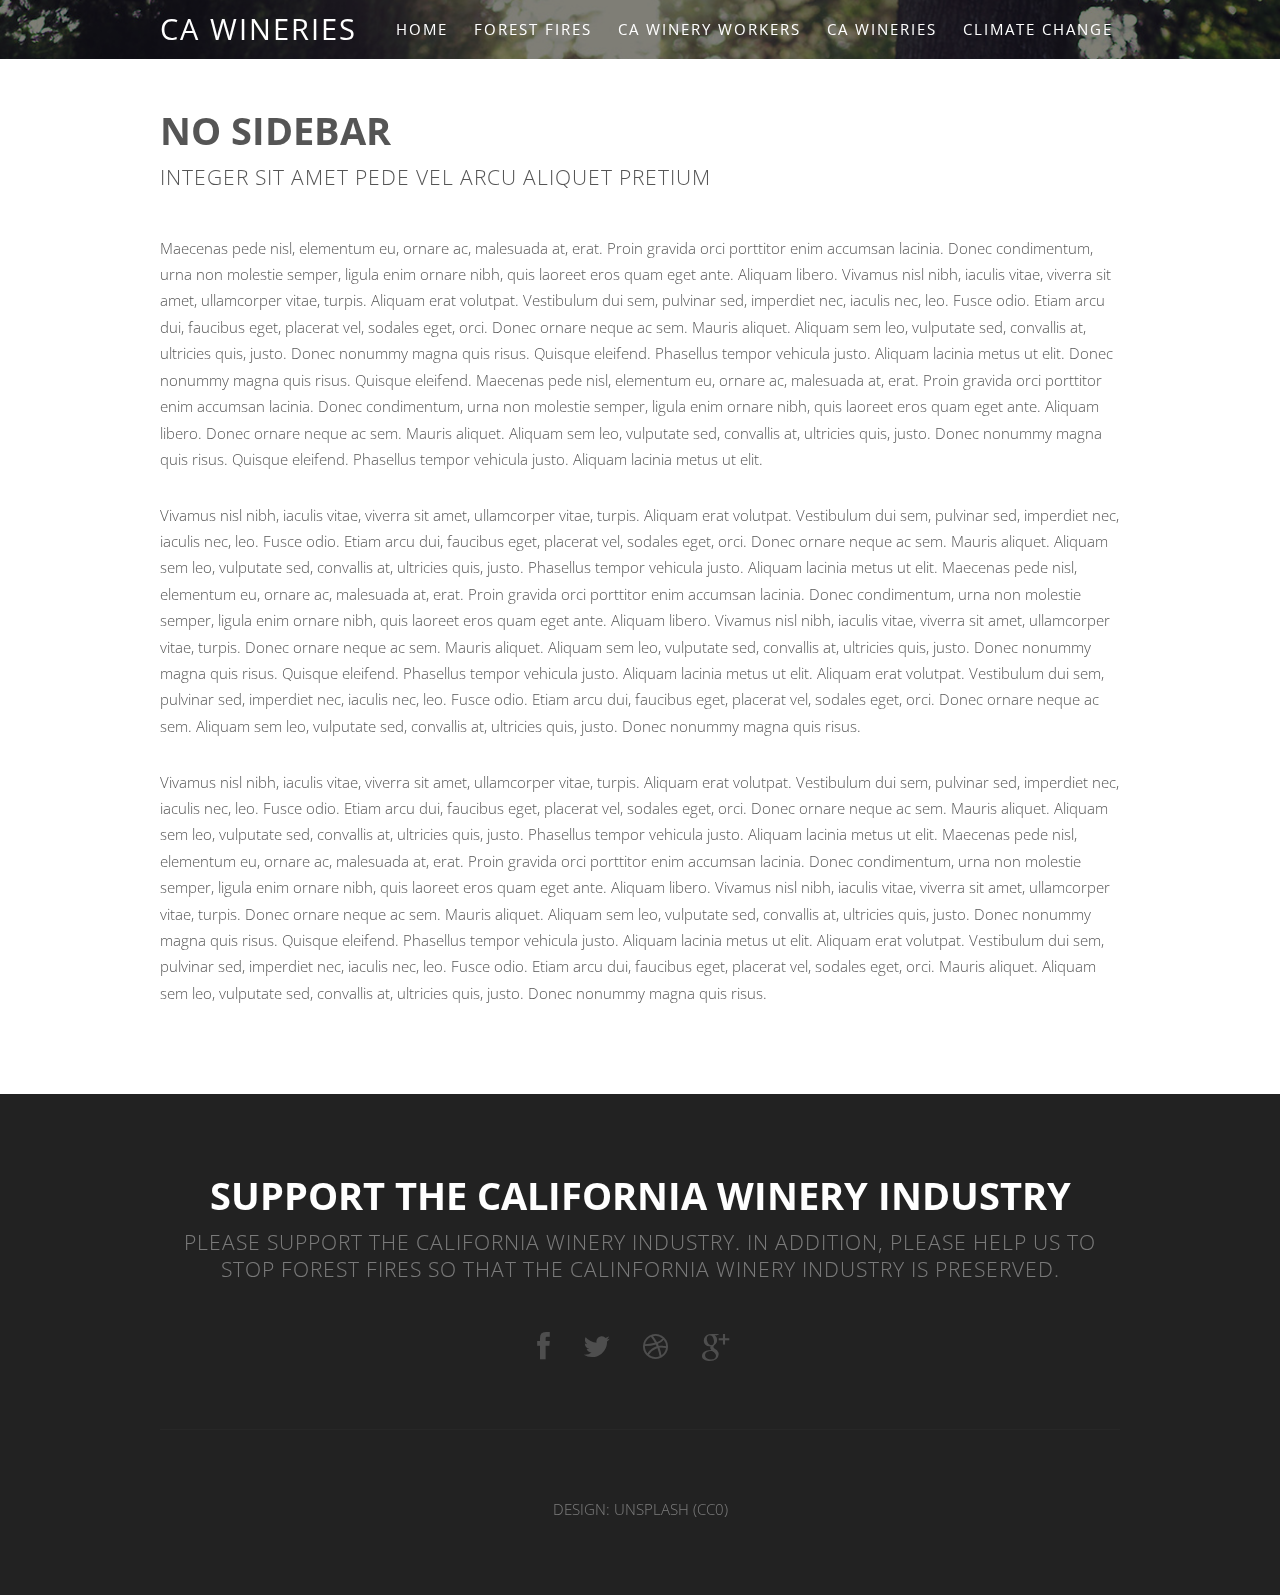
==== cawineries.html @ 9515ff18 "Add files via upload" ====
﻿<!DOCTYPE HTML>
<!--
	Solarize by TEMPLATED
	templated.co @templatedco
	Released for free under the Creative Commons Attribution 3.0 license (templated.co/license)
-->
<html>
	<head>
		<title>CAWineStrong. Wineries of California and the Hazards of Forest Fires</title>
		<meta http-equiv="content-type" content="text/html; charset=utf-8" />
		<meta name="description" content="" />
		<meta name="keywords" content="" />
		<!--[if lte IE 8]><script src="css/ie/html5shiv.js"></script><![endif]-->
		<script src="js/jquery.min.js"></script>
		<script src="js/jquery.dropotron.min.js"></script>
		<script src="js/skel.min.js"></script>
		<script src="js/skel-layers.min.js"></script>
		<script src="js/init.js"></script>
		<noscript>
			<link rel="stylesheet" href="css/skel.css" />
			<link rel="stylesheet" href="css/style.css" />
		</noscript>
		<!--[if lte IE 8]><link rel="stylesheet" href="css/ie/v8.css" /><![endif]-->
	</head>
	<body>

		<!-- Header Wrapper -->
			<div class="wrapper style1">
			
			<!-- Header -->
				<div id="header">
					<div class="container">
							
						<!-- Logo -->
							<h1><a href="#" id="logo">CA Wineries</a></h1>
						
						<!-- Nav -->
							<nav id="nav">
								<ul>
									<li class="active"><a href="index.html">Home</a></li>
									<li><a href="cawineries.html">Forest Fires</a></li>
									<li><a href="cawineries.html">CA Winery Workers</a></li>
									<li><a href="cawineries.html">CA Wineries</a></li>
									<li><a href="cawineries.html">Climate Change</a></li>
								</ul>
							</nav>
	
					</div>
				</div>
			</div>
		
		<!-- Main -->
			<div id="main" class="wrapper style4">

				<!-- Content -->
				<div id="content" class="container">
					<section>
						<header class="major">
							<h2>No Sidebar</h2>
							<span class="byline">Integer sit amet pede vel arcu aliquet pretium</span>
						</header>
						<p>Maecenas pede nisl, elementum eu, ornare ac, malesuada at, erat. Proin gravida orci porttitor enim accumsan lacinia. Donec condimentum, urna non molestie semper, ligula enim ornare nibh, quis laoreet eros quam eget ante. Aliquam libero. Vivamus nisl nibh, iaculis vitae, viverra sit amet, ullamcorper vitae, turpis. Aliquam erat volutpat. Vestibulum dui sem, pulvinar sed, imperdiet nec, iaculis nec, leo. Fusce odio. Etiam arcu dui, faucibus eget, placerat vel, sodales eget, orci. Donec ornare neque ac sem. Mauris aliquet. Aliquam sem leo, vulputate sed, convallis at, ultricies quis, justo. Donec nonummy magna quis risus. Quisque eleifend. Phasellus tempor vehicula justo. Aliquam lacinia metus ut elit. Donec nonummy magna quis risus. Quisque eleifend. Maecenas pede nisl, elementum eu, ornare ac, malesuada at, erat. Proin gravida orci porttitor enim accumsan lacinia. Donec condimentum, urna non molestie semper, ligula enim ornare nibh, quis laoreet eros quam eget ante. Aliquam libero. Donec ornare neque ac sem. Mauris aliquet. Aliquam sem leo, vulputate sed, convallis at, ultricies quis, justo. Donec nonummy magna quis risus. Quisque eleifend. Phasellus tempor vehicula justo. Aliquam lacinia metus ut elit.</p>
						<p>Vivamus nisl nibh, iaculis vitae, viverra sit amet, ullamcorper vitae, turpis. Aliquam erat volutpat. Vestibulum dui sem, pulvinar sed, imperdiet nec, iaculis nec, leo. Fusce odio. Etiam arcu dui, faucibus eget, placerat vel, sodales eget, orci. Donec ornare neque ac sem. Mauris aliquet. Aliquam sem leo, vulputate sed, convallis at, ultricies quis, justo. Phasellus tempor vehicula justo. Aliquam lacinia metus ut elit. Maecenas pede nisl, elementum eu, ornare ac, malesuada at, erat. Proin gravida orci porttitor enim accumsan lacinia. Donec condimentum, urna non molestie semper, ligula enim ornare nibh, quis laoreet eros quam eget ante. Aliquam libero. Vivamus nisl nibh, iaculis vitae, viverra sit amet, ullamcorper vitae, turpis. Donec ornare neque ac sem. Mauris aliquet. Aliquam sem leo, vulputate sed, convallis at, ultricies quis, justo. Donec nonummy magna quis risus. Quisque eleifend. Phasellus tempor vehicula justo. Aliquam lacinia metus ut elit. Aliquam erat volutpat. Vestibulum dui sem, pulvinar sed, imperdiet nec, iaculis nec, leo. Fusce odio. Etiam arcu dui, faucibus eget, placerat vel, sodales eget, orci. Donec ornare neque ac sem. Aliquam sem leo, vulputate sed, convallis at, ultricies quis, justo. Donec nonummy magna quis risus.</p>
						<p>Vivamus nisl nibh, iaculis vitae, viverra sit amet, ullamcorper vitae, turpis. Aliquam erat volutpat. Vestibulum dui sem, pulvinar sed, imperdiet nec, iaculis nec, leo. Fusce odio. Etiam arcu dui, faucibus eget, placerat vel, sodales eget, orci. Donec ornare neque ac sem. Mauris aliquet. Aliquam sem leo, vulputate sed, convallis at, ultricies quis, justo. Phasellus tempor vehicula justo. Aliquam lacinia metus ut elit. Maecenas pede nisl, elementum eu, ornare ac, malesuada at, erat. Proin gravida orci porttitor enim accumsan lacinia. Donec condimentum, urna non molestie semper, ligula enim ornare nibh, quis laoreet eros quam eget ante. Aliquam libero. Vivamus nisl nibh, iaculis vitae, viverra sit amet, ullamcorper vitae, turpis. Donec ornare neque ac sem. Mauris aliquet. Aliquam sem leo, vulputate sed, convallis at, ultricies quis, justo. Donec nonummy magna quis risus. Quisque eleifend. Phasellus tempor vehicula justo. Aliquam lacinia metus ut elit. Aliquam erat volutpat. Vestibulum dui sem, pulvinar sed, imperdiet nec, iaculis nec, leo. Fusce odio. Etiam arcu dui, faucibus eget, placerat vel, sodales eget, orci. Mauris aliquet. Aliquam sem leo, vulputate sed, convallis at, ultricies quis, justo. Donec nonummy magna quis risus.</p>
					</section>
				</div>
			</div>

	<!-- Footer -->
		<div id="footer">
			<section class="container">
				<header class="major">
					<h2>Support the California Winery Industry</h2>
					<span class="byline">Please support the California Winery Industry.  In addition, please help us to stop forest fires so that the Calinfornia winery industry is preserved.</span>
				</header>
				<ul class="icons">
					<li class="active"><a href="#" class="fa fa-facebook"><span>Facebook</span></a></li>
					<li><a href="#" class="fa fa-twitter"><span>Twitter</span></a></li>
					<li><a href="#" class="fa fa-dribbble"><span>Pinterest</span></a></li>
					<li><a href="#" class="fa fa-google-plus"><span>Google+</span></a></li>
				</ul>
				<hr />
			</section>
			
				<div id="copyright">
					Design: Unsplash (CC0)
				</div>			
		</div>

	</body>
</html>
---- css/skel.css ----
/* Resets (http://meyerweb.com/eric/tools/css/reset/ | v2.0 | 20110126 | License: none (public domain)) */

	html,body,div,span,applet,object,iframe,h1,h2,h3,h4,h5,h6,p,blockquote,pre,a,abbr,acronym,address,big,cite,code,del,dfn,em,img,ins,kbd,q,s,samp,small,strike,strong,sub,sup,tt,var,b,u,i,center,dl,dt,dd,ol,ul,li,fieldset,form,label,legend,table,caption,tbody,tfoot,thead,tr,th,td,article,aside,canvas,details,embed,figure,figcaption,footer,header,hgroup,menu,nav,output,ruby,section,summary,time,mark,audio,video{margin:0;padding:0;border:0;font-size:100%;font:inherit;vertical-align:baseline;}article,aside,details,figcaption,figure,footer,header,hgroup,menu,nav,section{display:block;}body{line-height:1;}ol,ul{list-style:none;}blockquote,q{quotes:none;}blockquote:before,blockquote:after,q:before,q:after{content:'';content:none;}table{border-collapse:collapse;border-spacing:0;}body{-webkit-text-size-adjust:none}

/* Box Model */

	*, *:before, *:after {
		-moz-box-sizing: border-box;
		-webkit-box-sizing: border-box;
		box-sizing: border-box;
	}

/* Container */

	body {
		/* min-width: (containers) */
		min-width: 1200px;
	}

	.container {
		margin-left: auto;
		margin-right: auto;
		
		/* width: (containers) */
		width: 1200px;
	}

	/* Modifiers */
	
		.container.small {
			/* width: (containers) * 0.75; */
			width: 900px;
		}

		.container.big {
			width: 100%;

			/* max-width: (containers) * 1.25; */
			max-width: 1500px;

			/* min-width: (containers); */
			min-width: 1200px;
		}

/* Grid */

	.\31 2u { width: 100% }
	.\31 1u { width: 91.6666666667% }
	.\31 0u { width: 83.3333333333% }
	.\39 u { width: 75% }
	.\38 u { width: 66.6666666667% }
	.\37 u { width: 58.3333333333% }
	.\36 u { width: 50% }
	.\35 u { width: 41.6666666667% }
	.\34 u { width: 33.3333333333% }
	.\33 u { width: 25% }
	.\32 u { width: 16.6666666667% }
	.\31 u { width: 8.3333333333% }
	.\-11u { margin-left: 91.6666666667% }
	.\-10u { margin-left: 83.3333333333% }
	.\-9u { margin-left: 75% }
	.\-8u { margin-left: 66.6666666667% }
	.\-7u { margin-left: 58.3333333333% }
	.\-6u { margin-left: 50% }
	.\-5u { margin-left: 41.6666666667% }
	.\-4u { margin-left: 33.3333333333% }
	.\-3u { margin-left: 25% }
	.\-2u { margin-left: 16.6666666667% }
	.\-1u { margin-left: 8.3333333333% }

	/* Rows */

		.row > * {
			float: left;
		}

		.row:after {
			content: '';
			display: block;
			clear: both;
			height: 0;
		}

		.row:first-child > * {
			padding-top: 0 !important;
		}

		/* Normal */

			.row > * {
				/* padding-left: (gutters) */
				padding-left: 40px;
			}

			.row + .row > * {
				/* padding: (gutters) 0 0 (gutters) */
				padding: 40px 0 0 40px;
			}

			.row {
				/* margin-left: -(gutters) */
				margin-left: -40px;
			}

		/* Flush */

			.row.flush > * {
				padding-left: 0;
			}

			.row + .row.flush > * {
				padding: 0;
			}

			.row.flush {
				margin-left: 0;
			}

		/* Quarter */

			.row.quarter > * {
				/* padding-left: (gutters * 0.25) */
				padding-left: 10px;
			}

			.row + .row.quarter > * {
				/* padding: (gutters * 0.25) 0 0 (gutters * 0.25) */
				padding: 10px 0 0 10px;
			}

			.row.quarter {
				/* margin-left: -(gutters * 0.25) */
				margin-left: -10px;
			}

		/* Half */

			.row.half > * {
				/* padding-left: (gutters * 0.5) */
				padding-left: 20px;
			}

			.row + .row.half > * {
				/* padding: (gutters * 0.5) 0 0 (gutters * 0.5) */
				padding: 20px 0 0 20px;
			}

			.row.half {
				/* margin-left: -(gutters * 0.5) */
				margin-left: -20px;
			}

		/* One and (a) Half */

			.row.oneandhalf > * {
				/* padding-left: (gutters * 1.5) */
				padding-left: 60px;
			}

			.row + .row.oneandhalf > * {
				/* padding: (gutters * 1.5) 0 0 (gutters * 1.5) */
				padding: 60px 0 0 60px;
			}

			.row.oneandhalf {
				/* margin-left: -(gutters * 1.5) */
				margin-left: -60px;
			}

		/* Double */

			.row.double > * {
				/* padding-left: (gutters * 2) */
				padding-left: 80px;
			}

			.row + .row.double > * {
				/* padding: (gutters * 2) 0 0 (gutters * 2) */
				padding: 80px 0 0 80px;
			}

			.row.double {
				/* margin-left: -(gutters * 2) */
				margin-left: -80px;
			}
---- css/style.css ----
@import url("font-awesome.min.css");
@import url("http://fonts.googleapis.com/css?family=Open+Sans:300,400,600,700,800");

/*
	Solarize by TEMPLATED
	templated.co @templatedco
	Released for free under the Creative Commons Attribution 3.0 license (templated.co/license)
*/

/* Basic */

	body {
		background: #222222;
	}

		body.loading * {
			-moz-transition: none !important;
			-webkit-transition: none !important;
			-o-transition: none !important;
			-ms-transition: none !important;
			transition: none !important;
			-moz-animation: none !important;
			-webkit-animation: none !important;
			-o-animation: none !important;
			-ms-animation: none !important;
			animation: none !important;
		}

	body, input, select, textarea {
		color: #555555;
		font-family: 'Open Sans', sans-serif;
		font-size: 12pt;
		font-weight: 300;
		line-height: 1.65em;
	}

	a {
		color: #82b440;
		text-decoration: underline;
	}

	strong, b {
		font-weight: 700;
	}

	em, i {
		font-style: italic;
	}

	p, ul, ol, dl, table, blockquote {
		margin: 0 0 2em 0;
	}

	p {
		line-height: 1.8em;
	}

		p.medium {
			font-size: 1.4em;
		}

	h1, h2, h3, h4, h5, h6 {
		color: inherit;
		font-weight: 700;
	}

		h1 a, h2 a, h3 a, h4 a, h5 a, h6 a {
			color: inherit;
			text-decoration: none;
		}

	h2 {
		font-size: 1.5em;
	}

	h3 {
		font-size: 1.25em;
	}

	sub {
		font-size: 0.8em;
		position: relative;
		top: 0.5em;
	}

	sup {
		font-size: 0.8em;
		position: relative;
		top: -0.5em;
	}

	hr {
		border-top: solid 1px #82b440;
		border: 0;
		margin-bottom: 1.5em;
	}

	blockquote {
		border-left: solid 0.5em #82b440;
		font-style: italic;
		padding: 1em 0 1em 2em;
	}

	section.special, article.special {
		text-align: center;
	}

	header.major {
		padding-bottom: 3em;
		text-align: center;
		text-transform: uppercase;
	}

		header.major h2 {
			font-size: 2.6em;
			font-weight: 700;
		}

		header.major .byline {
			display: block;
			padding-top: 1em;
			letter-spacing: 1px;
			font-size: 1.4em;
		}

	footer > :last-child {
		margin-bottom: 0;
	}

	footer.major {
		padding-top: 3em;
	}

/* Form */

	input[type="text"],
	input[type="password"],
	input[type="email"],
	textarea {
		-moz-appearance: none;
		-webkit-appearance: none;
		-o-appearance: none;
		-ms-appearance: none;
		appearance: none;
		background: none;
		border: solid 1px #82b440;
		color: inherit;
		display: block;
		outline: 0;
		padding: 0.75em;
		text-decoration: none;
		width: 100%;
	}

		input[type="text"]:focus,
		input[type="password"]:focus,
		input[type="email"]:focus,
		textarea:focus {
			border-color: #82b440;
		}

	input[type="text"],
	input[type="password"],
	input[type="email"] {
		line-height: 1em;
	}

	::-webkit-input-placeholder {
		color: inherit;
		opacity: 0.5;
		position: relative;
		top: 3px;
	}

	:-moz-placeholder {
		color: inherit;
		opacity: 0.5;
	}

	::-moz-placeholder {
		color: inherit;
		opacity: 0.5;
	}

	:-ms-input-placeholder {
		color: inherit;
		opacity: 0.5;
	}

	.formerize-placeholder {
		color: rgba(85, 85, 85, 0.5) !important;
	}

/* Image */

	.image {
		border: 0;
		position: relative;
	}

		.image.fit {
			display: block;
		}

			.image.fit img {
				display: block;
				width: 100%;
			}

		.image.feature {
			display: block;
			margin: 0 0 2em 0;
		}

			.image.feature img {
				display: block;
				width: 100%;
			}

/* Icon */

	.icon {
		position: relative;
	}

		.icon:before {
			content: "";
			-moz-osx-font-smoothing: grayscale;
			-webkit-font-smoothing: antialiased;
			font-family: FontAwesome;
			font-style: normal;
			font-weight: normal;
			text-transform: none !important;
		}

		.icon > .label {
			display: none;
		}

/* Lists */

	ol.default {
		list-style: decimal;
		padding-left: 1.25em;
	}

		ol.default li {
			padding-left: 0.25em;
		}

	ul.default {
		margin: 0;
		padding: 0;
		list-style: none;
	}

		ul.default li {
			padding: 0.40em 0em;
		}

	ul.icons {
		cursor: default;
		padding-bottom: 2em;
	}

		ul.icons li {
			display: inline-block;
			line-height: 1em;
			padding: 0.5em 1em;
		}

			ul.icons li:first-child {
				padding-left: 0;
			}

			ul.icons li span {
				display: none;
			}

			ul.icons li a {
				text-decoration: none;
				font-size: 2em;
				color: inherit;
				opacity: 0.2;
				-moz-transition: all 0.35s ease-in-out;
				-webkit-transition: all 0.35s ease-in-out;
				-o-transition: all 0.35s ease-in-out;
				-ms-transition: all 0.35s ease-in-out;
				transition: all 0.35s ease-in-out;
			}

			ul.icons li a:hover {
				color: inherit;
				opacity: 1;
			}

	ul.actions {
		cursor: default;
	}

		ul.actions:last-child {
			margin-bottom: 0;
		}

		ul.actions li {
			display: inline-block;
			padding: 0 0 0 1.5em;
		}

			ul.actions li:first-child {
				padding: 0;
			}

		ul.actions.vertical li {
			display: block;
			padding: 1.5em 0 0 0;
		}

			ul.actions.vertical li:first-child {
				padding: 0;
			}

	ul.special-icons {
		margin: 0em;
		padding: 0em;
	}

		ul.special-icons > li {
			position: relative;
			padding: 0.50em 0em 0.50em 0em;
		}

		ul.special-icons > li:before {
			position: absolute;
			left: 0;
			top: 2em;
			display: block;
			background: none;
			font-size: 2em;
			border-radius: 5px;
		}

		ul.special-icons > li:first-child {
			border-top: none;
		}

		ul.special-icons h3 {
			margin-bottom: 0.80em;
			line-height: 2em;
			text-transform: uppercase;
			font-weight: 700;
			font-size: 1.2em;
		}

		ul.special-icons span {
			line-height: 190%;
		}

		ul.special-icons .fa {
			float: left;
			display: inline-block;
			padding-right: 1em;
			font-size: 1.4em;
			color: #82b440;
		}

		ul.special-icons p {
			padding-left: 2.7em;
		}

/* Tables */

	table {
		width: 100%;
	}

		table.default {
			width: 100%;
		}

			table.default tbody tr {
				border-bottom: solid 1px #82b440;
			}

			table.default td {
				padding: 0.5em 1em 0.5em 1em;
			}

			table.default th {
				font-weight: 700;
				padding: 0.5em 1em 0.5em 1em;
				text-align: left;
			}

			table.default thead {
				background: #555555;
				color: #fff;
			}

/* Button */

	input[type="submit"],
	input[type="reset"],
	input[type="button"],
	.button {
		-moz-appearance: none;
		-webkit-appearance: none;
		-o-appearance: none;
		-ms-appearance: none;
		appearance: none;
		background: none;
		border-radius: none;
		border: 2px solid;
		border-color: #82b440;
		color: #82b440;
		cursor: pointer;
		display: inline-block;
		padding: 0.90em 1.2em;
		letter-spacing: 1px;
		text-align: center;
		text-decoration: none;
		text-transform: uppercase;
		font-size: 1.4em;
		-moz-transition: all 0.35s ease-in-out;
		-webkit-transition: all 0.35s ease-in-out;
		-o-transition: all 0.35s ease-in-out;
		-ms-transition: all 0.35s ease-in-out;
		transition: all 0.35s ease-in-out;
	}

		input[type="submit"]:hover,
		input[type="reset"]:hover,
		input[type="button"]:hover,
		.button:hover {
			background: #82b440;
			color: white;
		}

		input[type="submit"].alt,
		input[type="reset"].alt,
		input[type="button"].alt,
		.button.alt {
			border-color: inherit;
			color: inherit;
		}

			input[type="submit"].alt:hover,
			input[type="reset"].alt:hover,
			input[type="button"].alt:hover,
			.button.alt:hover {
				background: white;
				color: #82b440;
			}

		input[type="submit"].fit,
		input[type="reset"].fit,
		input[type="button"].fit,
		.button.fit {
			width: 100%;
		}

		input[type="submit"].small,
		input[type="reset"].small,
		input[type="button"].small,
		.button.small {
			font-size: 0.8em;
		}

/* Wrapper */

	.wrapper {
		padding: 6em 0em 4em 0em;
	}

		.wrapper.style1 {
			padding: 0em;
			background: #222222 url(../images/banner.jpg) no-repeat;
			background-size: cover;
		}

		.wrapper.style2 {
			background: #f2f2f2;
		}

			.wrapper.style2 .major {
				text-align: left !important;
			}

				.wrapper.style2 .major h2 {
					display: block;
					margin-bottom: 0.70em;
					letter-spacing: 1px;
					line-height: 1.4em;
					text-transform: uppercase;
					font-size: 1.8em;
					font-weight: 400;
				}

				.wrapper.style2 .major .byline {
					letter-spacing: normal;
					line-height: 1.6em;
					text-transform: none;
					font-size: 1.4em;
				}

			.wrapper.style2 h3 {
				display: block;
				margin-bottom: 1em;
				letter-spacing: 1px;
				line-height: 1.4em;
				text-transform: uppercase;
				font-size: 1.6em;
				font-weight: 400;
			}

		.wrapper.style3 {
			padding-bottom: 6em;
			background: #82b440;
			text-align: center;
			color: white;
		}

			.wrapper.style3 .container {
				padding-left: 6em;
				padding-right: 6em;
			}

			.wrapper.style3 p {
				font-size: 1.6em;
			}

		.wrapper.style4 {
			background: white;
		}

		.wrapper.style5 {
			background: #82b440;
			text-align: center;
			color: white;
		}

			.wrapper.style5 .image {
				display: block;
				width: 60%;
				margin: 0em auto 2em auto;
			}

				.wrapper.style5 .image img {
					border-radius: 50%;
					border: 10px solid;
					border-color: white;
				}

/* Header */

	#header {
		color: white;
		height: 4em;
		background: rgba(0, 0, 0, 0.5);
	}

		#header .container {
			position: relative;
		}

	.homepage #logo {
		display: none;
	}

	.homepage #nav {
		position: static;
		right: none;
		text-align: center;
	}

	#logo {
		line-height: 2em;
		letter-spacing: 2px;
		text-transform: uppercase;
		font-size: 2em;
		font-weight: 400;
	}

		#logo h1 {
			display: inline-block;
			margin: 0;
			padding: 0;
		}

		#logo a {
			color: inherit;
		}

	#nav {
		position: absolute;
		top: 0;
		right: 0;
	}

		#nav > ul {
			margin: 0;
		}

			#nav > ul > li {
				border-radius: 4px;
				display: inline-block;
				margin-left: 0.5em;
				padding: 0 0.5em;
			}

				#nav > ul > li a {
					color: inherit;
					line-height: 4em;
					letter-spacing: 2px;
					text-decoration: none;
					text-transform: uppercase;
					font-weight: 400;
					font-size: 1em;
				}

				#nav > ul > li:first-child {
					margin-left: 0;
				}

				#nav > ul > li.active a {
					color: white;
				}

				#nav > ul > li > ul {
					display: none;
				}

/* Dropotron */

	.dropotron {
		top: 2em;
		background: rgba(32, 32, 32, 0.75);
		border-radius: 4px;
		color: inherit;
		min-width: 12em;
		padding: 1em 0;
		color: white;
	}

		.dropotron > li {
			line-height: 2em;
			padding: 0 1em;
		}

			.dropotron > li > a {
				color: inherit;
				letter-spacing: 2px;
				text-decoration: none;
				text-transform: uppercase;
			}

			.dropotron > li.active > a, .dropotron > li:hover > a {
				color: inherit;
			}

		.dropotron.level-0 {
			border-radius: 0 0 4px 4px;
			font-size: 1em;
			margin-left: -0.5em;
		}

/* Banner */

	#banner {
		padding: 6em 0em 3em 0em;
		text-align: center;
		text-transform: uppercase;
		color: white;
	}

		#banner .container {
			padding: 0em 8em;
		}

		#banner h2 {
			display: inline-block;
			padding: 0.50em 0.30em;
			background: #82b440;
			font-size: 3em;
			font-weight: 400;
		}

		#banner span, #banner p {
			display: block;
			letter-spacing: 1px;
			text-transform: uppercase;
			font-size: 1.6em;
			font-weight: 300;
		}

		#banner span {
			padding: 1em 0em;
		}

/* Main */

	#main {
		padding: 4em 0;
	}

		#main #content .major, #main #sidebar .major {
			text-align: left;
		}

		#main #sidebar section {
			margin-top: 4em;
		}

			#main #sidebar section:first-child {
				margin-top: 0;
			}

		#main #sidebar .major {
			padding-bottom: 2em;
		}

			#main #sidebar .major h2 {
				font-size: 1.8em;
			}

/* Footer */

	#footer {
		padding: 6em 0 2em 0;
		text-align: center;
		color: white;
	}

		#footer hr {
			border-bottom: 1px solid;
			border-color: inherit;
			opacity: .05;
		}

		#footer .major h2 {
			color: inherit;
		}

		#footer .major .byline {
			color: inherit;
			opacity: .4;
		}

		#footer .copyright {
			margin-top: 3em;
			text-align: center;
		}

/* Copyright */

	#copyright {
		position: relative;
		text-transform: uppercase;
		text-align: center;
		padding: 3em 0em 3em 0em;
		color: inherit;
		opacity: .40;
	}

		#copyright a {
			text-decoration: none;
			color: inherit;
		}

/* Extra */

	#extra1 h2 {
		display: block;
		margin-bottom: 1em;
		letter-spacing: 1px;
		line-height: 1.4em;
		text-transform: uppercase;
		font-size: 1.8em;
		font-weight: 400;
	}

	#extra1 h3 {
		display: block;
		margin-bottom: 1em;
		letter-spacing: 1px;
		line-height: 1.4em;
		text-transform: uppercase;
		font-size: 1.6em;
		font-weight: 400;
	}

/* Team */

	#team h3 {
		margin-bottom: 0.50em;
		letter-spacing: 2px;
		text-transform: uppercase;
		font-weight: 700;
	}



.textOutline
{
    color: white;
    text-shadow:
    -1px -1px 0 #000,
    1px -1px 0 #000,
    -1px 1px 0 #000,
    1px 1px 0 #000;  
}
---- css/ie/v8.css ----
/*
	Solarize by TEMPLATED
	templated.co @templatedco
	Released for free under the Creative Commons Attribution 3.0 license (templated.co/license)
*/

/* Header */

	#header {
		background: #4c4c4c;
	}

/* Wrapper */

	.wrapper.style5 .image img {
		position: relative;
		-ms-behavior: url("css/ie/PIE.htc");
	}

/* Dropotron */

	.dropotron {
		background: #4c4c4c;
	}

/* Copyright */

	#copyright .container {
		border-color: #303030;
	}
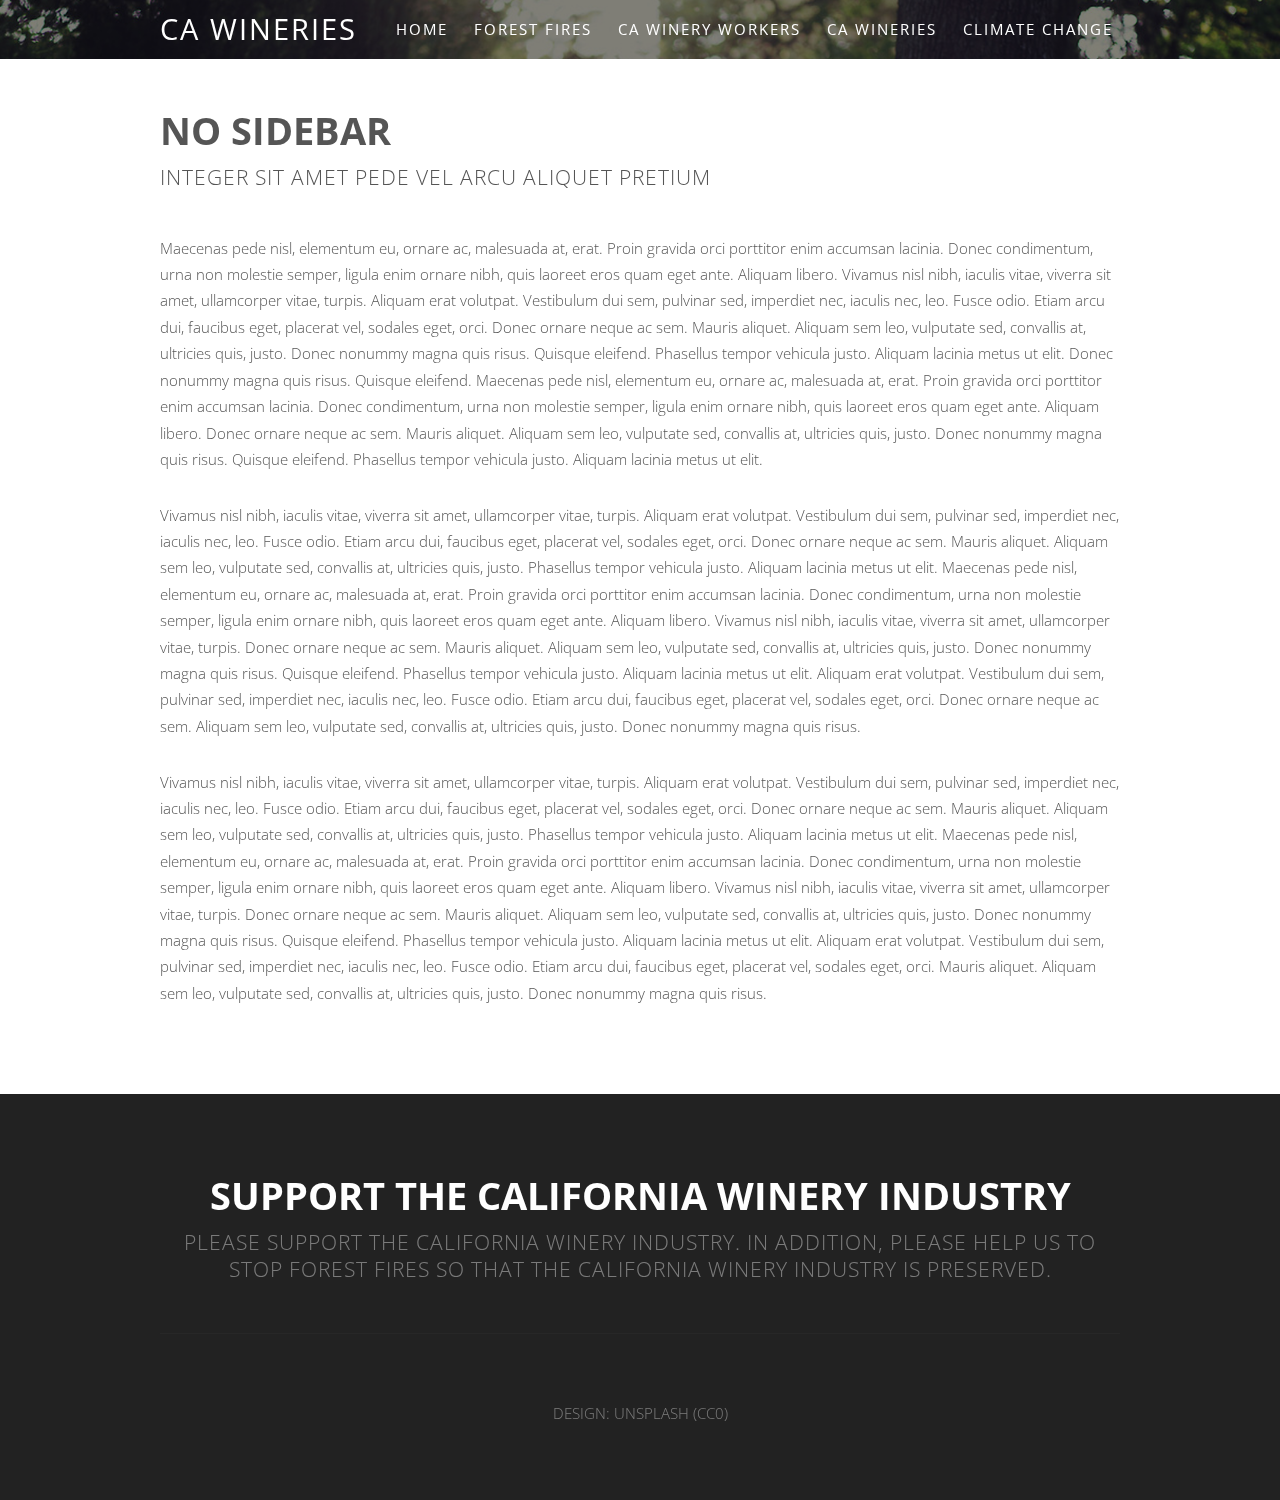
==== commit 79306921: "Add files via upload" ====
--- a/cawineries.html
+++ b/cawineries.html
@@ -38,7 +38,7 @@
 							<nav id="nav">
 								<ul>
 									<li class="active"><a href="index.html">Home</a></li>
-									<li><a href="cawineries.html">Forest Fires</a></li>
+									<li><a href="forestfires.html">Forest Fires</a></li>
 									<li><a href="cawineries.html">CA Winery Workers</a></li>
 									<li><a href="cawineries.html">CA Wineries</a></li>
 									<li><a href="cawineries.html">Climate Change</a></li>
@@ -71,14 +71,8 @@
 			<section class="container">
 				<header class="major">
 					<h2>Support the California Winery Industry</h2>
-					<span class="byline">Please support the California Winery Industry.  In addition, please help us to stop forest fires so that the Calinfornia winery industry is preserved.</span>
+					<span class="byline">Please support the California Winery Industry.  In addition, please help us to stop forest fires so that the California winery industry is preserved.</span>
 				</header>
-				<ul class="icons">
-					<li class="active"><a href="#" class="fa fa-facebook"><span>Facebook</span></a></li>
-					<li><a href="#" class="fa fa-twitter"><span>Twitter</span></a></li>
-					<li><a href="#" class="fa fa-dribbble"><span>Pinterest</span></a></li>
-					<li><a href="#" class="fa fa-google-plus"><span>Google+</span></a></li>
-				</ul>
 				<hr />
 			</section>
 			
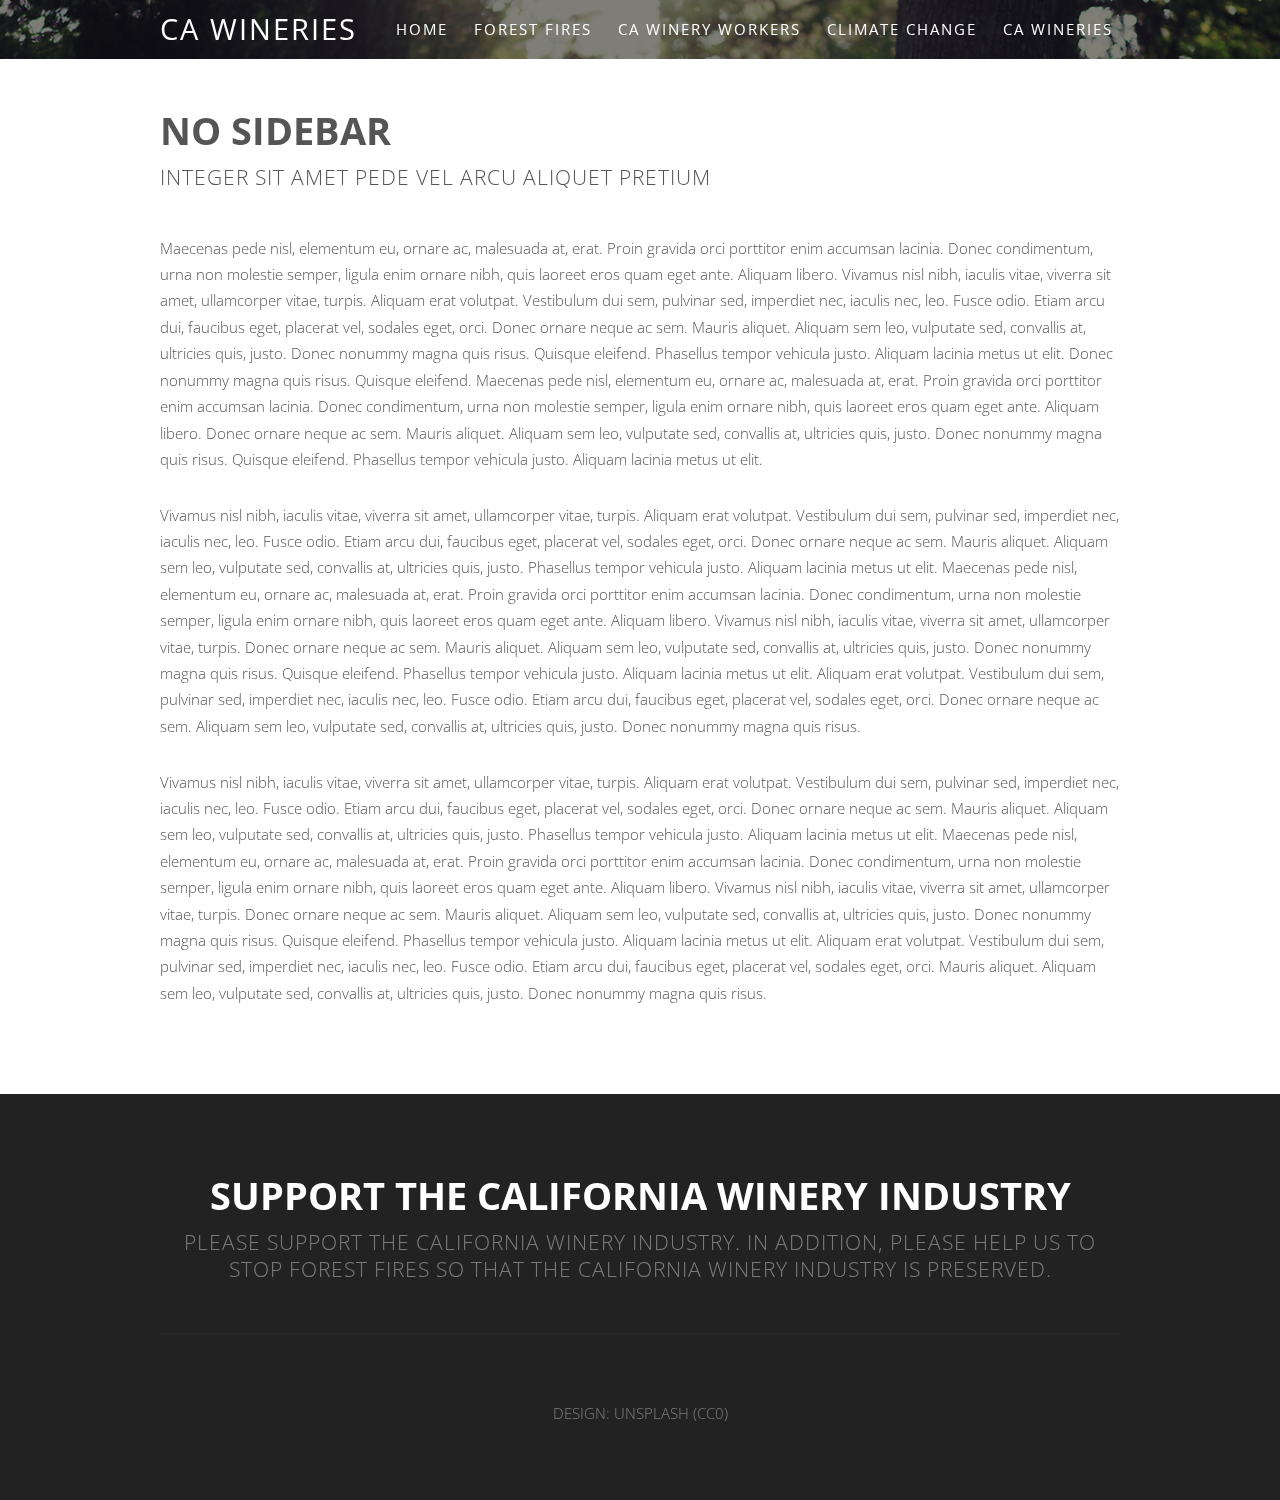
==== commit 5e20c047: "Add files via upload" ====
--- a/cawineries.html
+++ b/cawineries.html
@@ -39,9 +39,9 @@
 								<ul>
 									<li class="active"><a href="index.html">Home</a></li>
 									<li><a href="forestfires.html">Forest Fires</a></li>
-									<li><a href="cawineries.html">CA Winery Workers</a></li>
+									<li><a href="wineryworkers.html">CA Winery Workers</a></li>
+									<li><a href="cawineries.html">Climate Change</a></li>
 									<li><a href="cawineries.html">CA Wineries</a></li>
-									<li><a href="cawineries.html">Climate Change</a></li>
 								</ul>
 							</nav>
 	
--- a/css/style.css
+++ b/css/style.css
@@ -808,4 +808,10 @@
     1px -1px 0 #000,
     -1px 1px 0 #000,
     1px 1px 0 #000;  
+}
+
+.imgClass
+{  
+  width: 100%;
+  height: auto;     
 }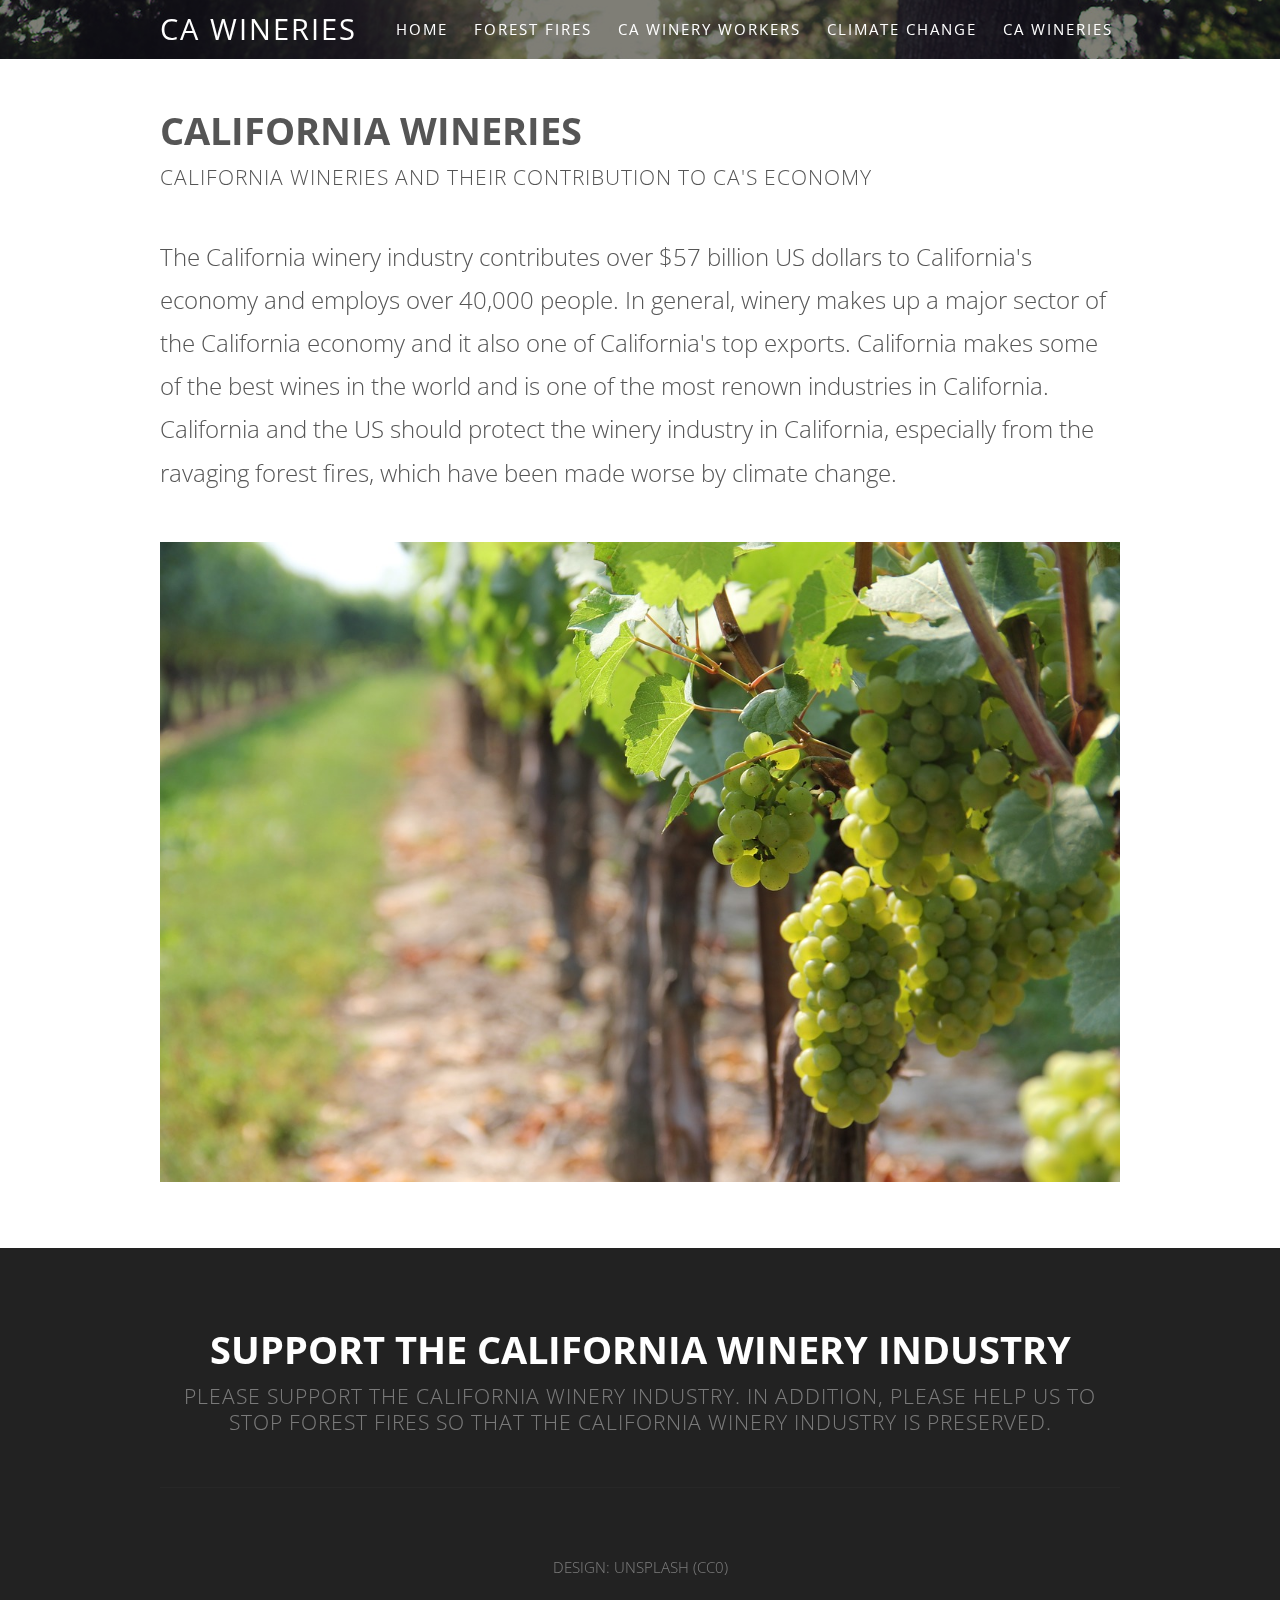
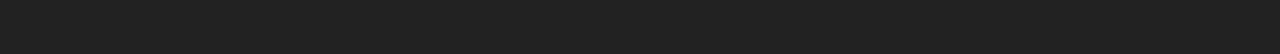
==== commit 3cf05273: "Add files via upload" ====
--- a/cawineries.html
+++ b/cawineries.html
@@ -40,7 +40,7 @@
 									<li class="active"><a href="index.html">Home</a></li>
 									<li><a href="forestfires.html">Forest Fires</a></li>
 									<li><a href="wineryworkers.html">CA Winery Workers</a></li>
-									<li><a href="cawineries.html">Climate Change</a></li>
+									<li><a href="climatechange.html">Climate Change</a></li>
 									<li><a href="cawineries.html">CA Wineries</a></li>
 								</ul>
 							</nav>
@@ -56,12 +56,13 @@
 				<div id="content" class="container">
 					<section>
 						<header class="major">
-							<h2>No Sidebar</h2>
-							<span class="byline">Integer sit amet pede vel arcu aliquet pretium</span>
+							<h2>California Wineries</h2>
+							<span class="byline">California Wineries and Their Contribution to CA's Economy</span>
 						</header>
-						<p>Maecenas pede nisl, elementum eu, ornare ac, malesuada at, erat. Proin gravida orci porttitor enim accumsan lacinia. Donec condimentum, urna non molestie semper, ligula enim ornare nibh, quis laoreet eros quam eget ante. Aliquam libero. Vivamus nisl nibh, iaculis vitae, viverra sit amet, ullamcorper vitae, turpis. Aliquam erat volutpat. Vestibulum dui sem, pulvinar sed, imperdiet nec, iaculis nec, leo. Fusce odio. Etiam arcu dui, faucibus eget, placerat vel, sodales eget, orci. Donec ornare neque ac sem. Mauris aliquet. Aliquam sem leo, vulputate sed, convallis at, ultricies quis, justo. Donec nonummy magna quis risus. Quisque eleifend. Phasellus tempor vehicula justo. Aliquam lacinia metus ut elit. Donec nonummy magna quis risus. Quisque eleifend. Maecenas pede nisl, elementum eu, ornare ac, malesuada at, erat. Proin gravida orci porttitor enim accumsan lacinia. Donec condimentum, urna non molestie semper, ligula enim ornare nibh, quis laoreet eros quam eget ante. Aliquam libero. Donec ornare neque ac sem. Mauris aliquet. Aliquam sem leo, vulputate sed, convallis at, ultricies quis, justo. Donec nonummy magna quis risus. Quisque eleifend. Phasellus tempor vehicula justo. Aliquam lacinia metus ut elit.</p>
-						<p>Vivamus nisl nibh, iaculis vitae, viverra sit amet, ullamcorper vitae, turpis. Aliquam erat volutpat. Vestibulum dui sem, pulvinar sed, imperdiet nec, iaculis nec, leo. Fusce odio. Etiam arcu dui, faucibus eget, placerat vel, sodales eget, orci. Donec ornare neque ac sem. Mauris aliquet. Aliquam sem leo, vulputate sed, convallis at, ultricies quis, justo. Phasellus tempor vehicula justo. Aliquam lacinia metus ut elit. Maecenas pede nisl, elementum eu, ornare ac, malesuada at, erat. Proin gravida orci porttitor enim accumsan lacinia. Donec condimentum, urna non molestie semper, ligula enim ornare nibh, quis laoreet eros quam eget ante. Aliquam libero. Vivamus nisl nibh, iaculis vitae, viverra sit amet, ullamcorper vitae, turpis. Donec ornare neque ac sem. Mauris aliquet. Aliquam sem leo, vulputate sed, convallis at, ultricies quis, justo. Donec nonummy magna quis risus. Quisque eleifend. Phasellus tempor vehicula justo. Aliquam lacinia metus ut elit. Aliquam erat volutpat. Vestibulum dui sem, pulvinar sed, imperdiet nec, iaculis nec, leo. Fusce odio. Etiam arcu dui, faucibus eget, placerat vel, sodales eget, orci. Donec ornare neque ac sem. Aliquam sem leo, vulputate sed, convallis at, ultricies quis, justo. Donec nonummy magna quis risus.</p>
-						<p>Vivamus nisl nibh, iaculis vitae, viverra sit amet, ullamcorper vitae, turpis. Aliquam erat volutpat. Vestibulum dui sem, pulvinar sed, imperdiet nec, iaculis nec, leo. Fusce odio. Etiam arcu dui, faucibus eget, placerat vel, sodales eget, orci. Donec ornare neque ac sem. Mauris aliquet. Aliquam sem leo, vulputate sed, convallis at, ultricies quis, justo. Phasellus tempor vehicula justo. Aliquam lacinia metus ut elit. Maecenas pede nisl, elementum eu, ornare ac, malesuada at, erat. Proin gravida orci porttitor enim accumsan lacinia. Donec condimentum, urna non molestie semper, ligula enim ornare nibh, quis laoreet eros quam eget ante. Aliquam libero. Vivamus nisl nibh, iaculis vitae, viverra sit amet, ullamcorper vitae, turpis. Donec ornare neque ac sem. Mauris aliquet. Aliquam sem leo, vulputate sed, convallis at, ultricies quis, justo. Donec nonummy magna quis risus. Quisque eleifend. Phasellus tempor vehicula justo. Aliquam lacinia metus ut elit. Aliquam erat volutpat. Vestibulum dui sem, pulvinar sed, imperdiet nec, iaculis nec, leo. Fusce odio. Etiam arcu dui, faucibus eget, placerat vel, sodales eget, orci. Mauris aliquet. Aliquam sem leo, vulputate sed, convallis at, ultricies quis, justo. Donec nonummy magna quis risus.</p>
+						<p style="font-size:x-large;">The California winery industry contributes over $57 billion US dollars to California's economy and employs over 40,000 people.  In general, winery makes up a major sector of the California economy 
+            and it also one of California's top exports. California makes some of the best wines in the world and is one of the most renown industries in California.  California and the US should protect the winery industry in California, 
+            especially from the ravaging forest fires, which have been made worse by climate change. </p>
+            <img src="images/vineyard3.jpg" class="imgClass"/>
 					</section>
 				</div>
 			</div>
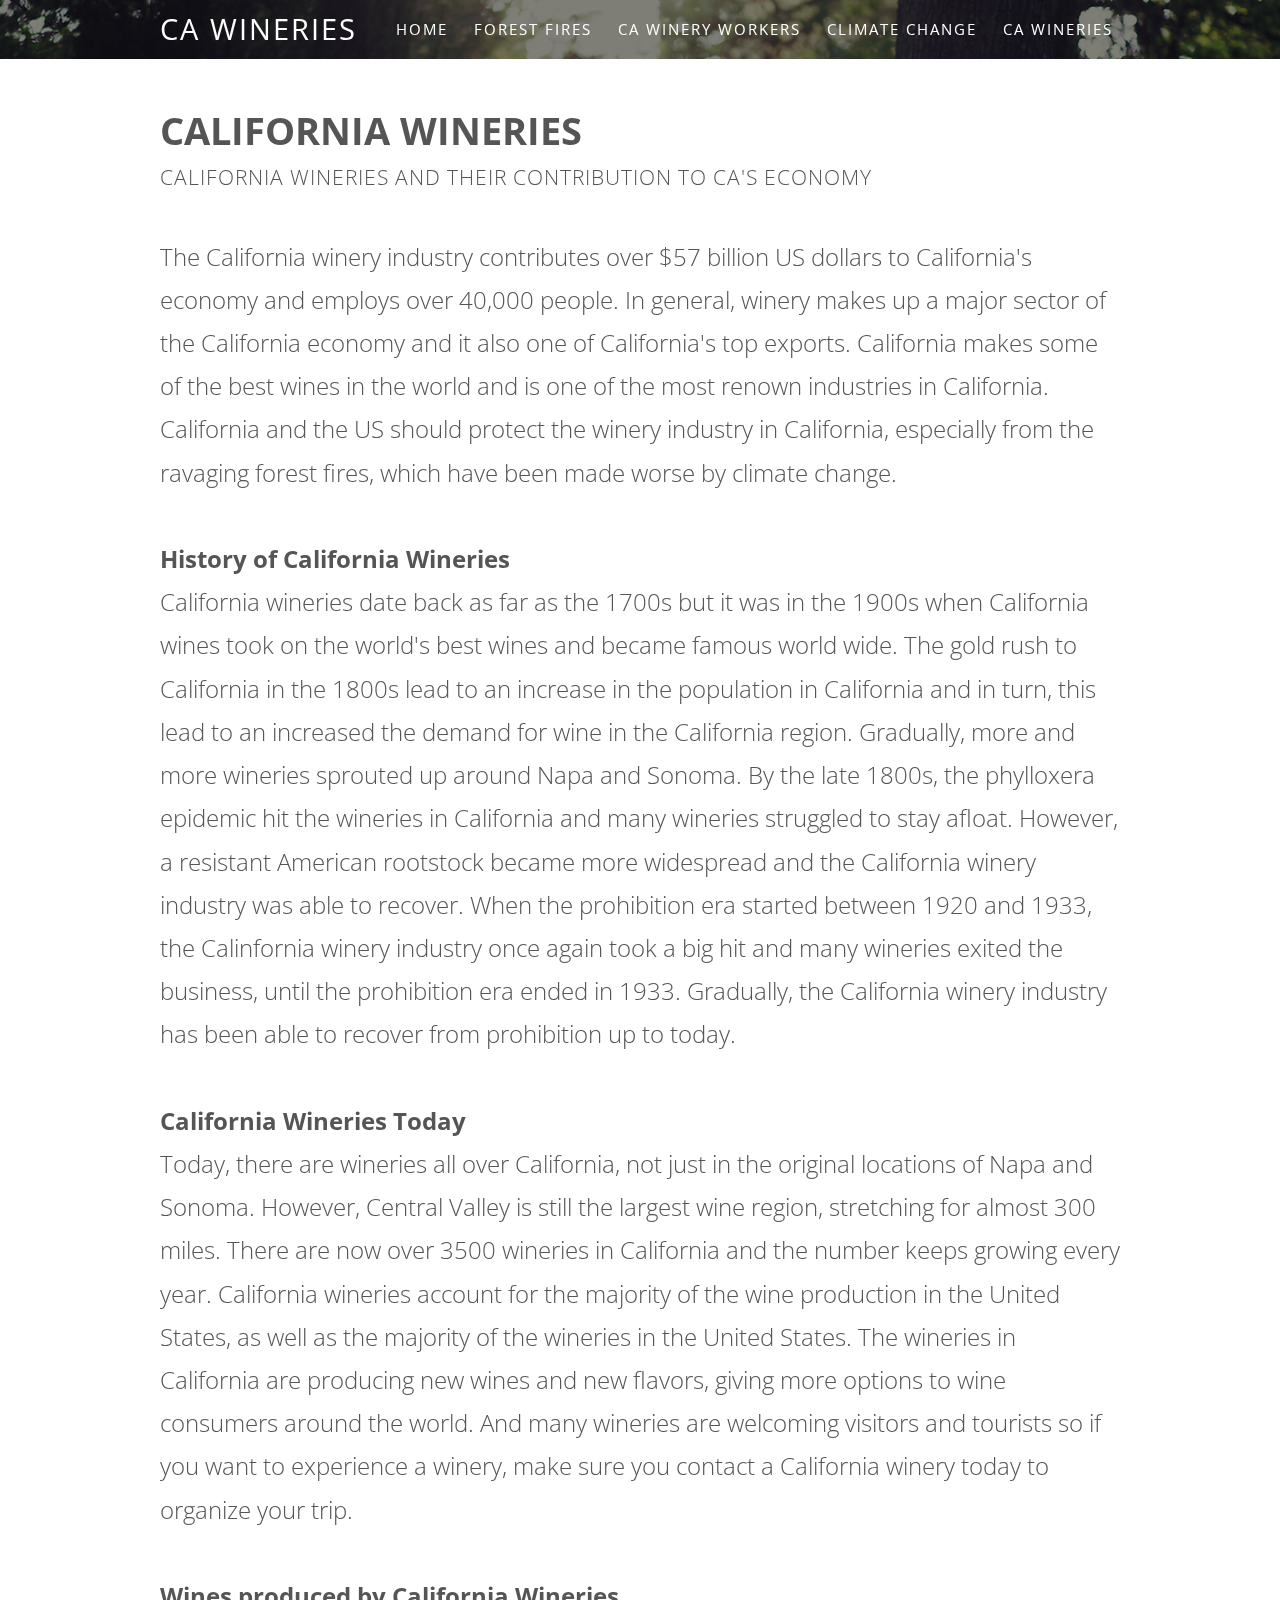
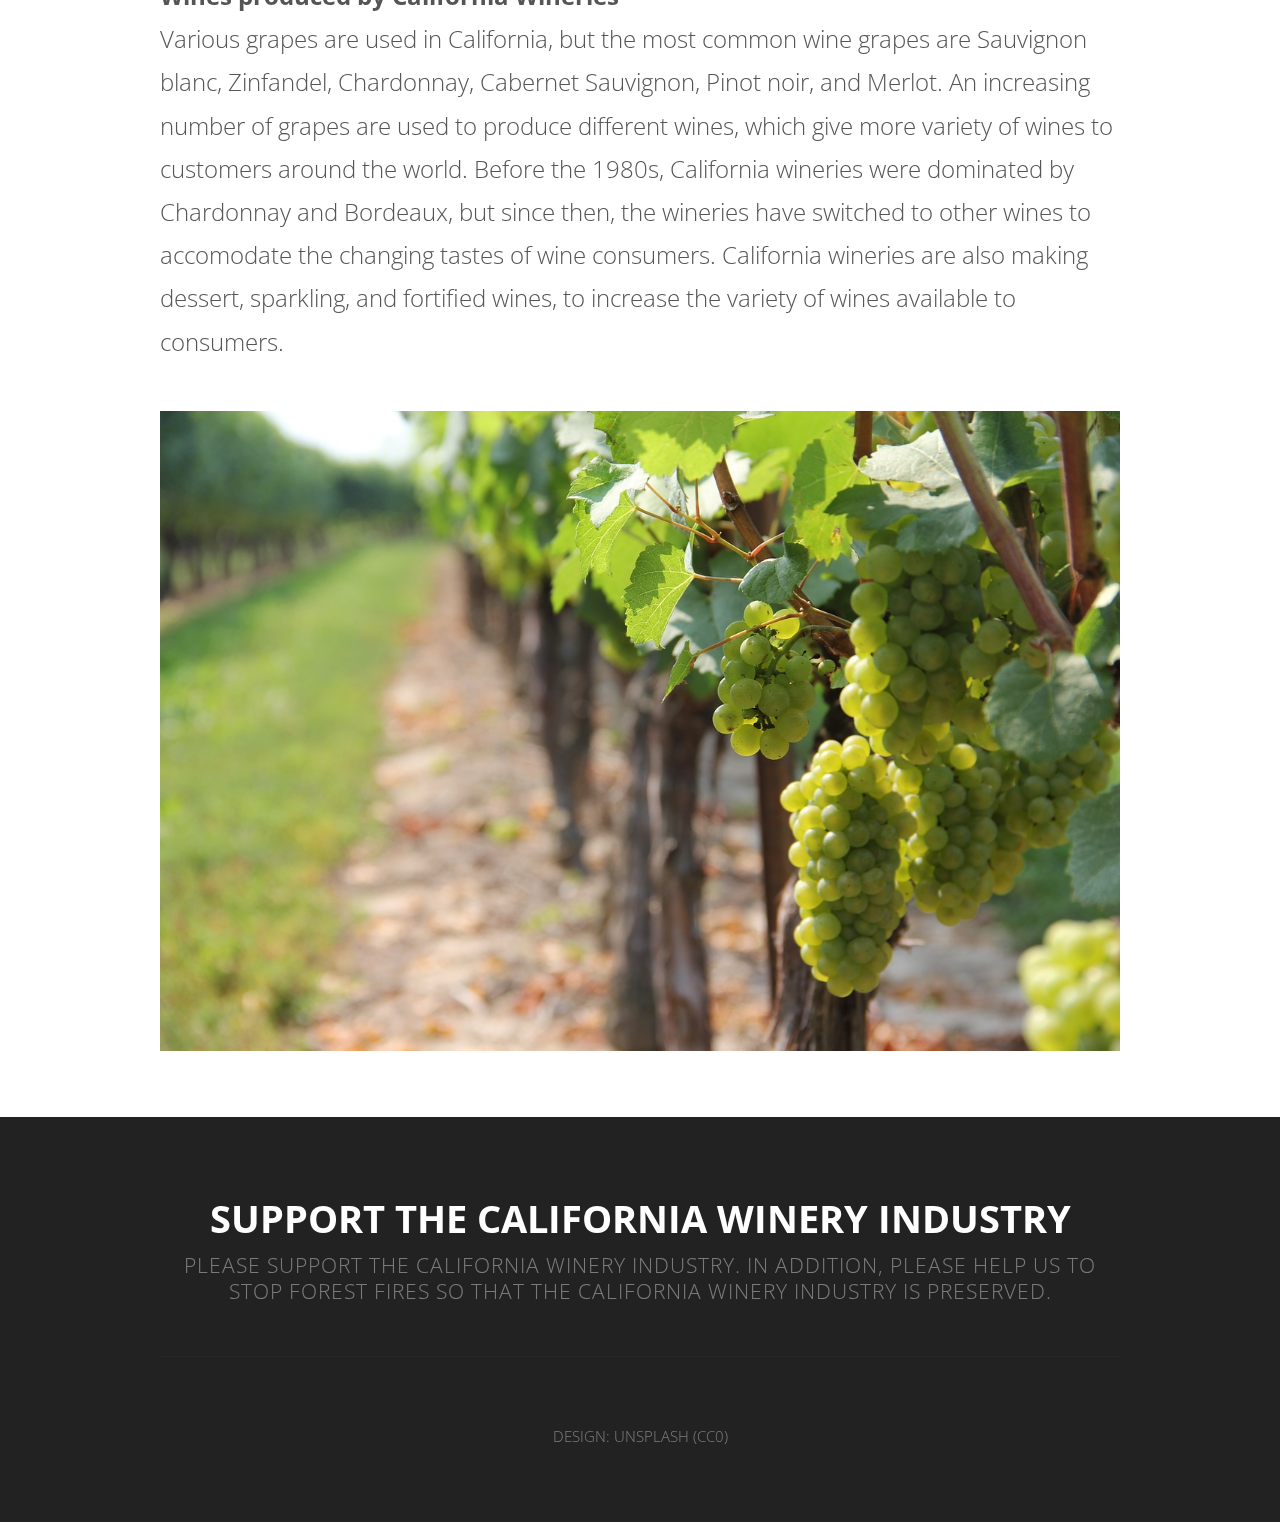
==== commit 8df86a18: "Add files via upload" ====
--- a/cawineries.html
+++ b/cawineries.html
@@ -61,7 +61,24 @@
 						</header>
 						<p style="font-size:x-large;">The California winery industry contributes over $57 billion US dollars to California's economy and employs over 40,000 people.  In general, winery makes up a major sector of the California economy 
             and it also one of California's top exports. California makes some of the best wines in the world and is one of the most renown industries in California.  California and the US should protect the winery industry in California, 
-            especially from the ravaging forest fires, which have been made worse by climate change. </p>
+            especially from the ravaging forest fires, which have been made worse by climate change.<br />
+            <br />
+            <b>History of California Wineries</b><br />
+            California wineries date back as far as the 1700s but it was in the 1900s when California wines took on the world's best wines and became famous world wide.  The gold rush to California in the 1800s lead to an increase in the population in California 
+            and in turn, this lead to an increased the demand for wine in the California region. Gradually, more and more wineries sprouted up around Napa and Sonoma.  By the late 1800s, the phylloxera epidemic hit the wineries in California and many wineries 
+            struggled to stay afloat.  However, a resistant American rootstock became more widespread and the California winery industry was able to recover.  When the prohibition era started between 1920 and 1933, the Calinfornia winery industry once 
+            again took a big hit and many wineries exited the business, until the prohibition era ended in 1933.  Gradually, the California winery industry has been able to recover from prohibition up to today.<br />
+            <br />
+            <b>California Wineries Today</b><br />
+            Today, there are wineries all over California, not just in the original locations of Napa and Sonoma. However, Central Valley is still the largest wine region, stretching for almost 300 miles. There are now over 3500 wineries in California and the number 
+            keeps growing every year. California wineries account for the majority of the wine production in the United States, as well as the majority of the wineries in the United States. The wineries in California are producing new wines and new flavors, giving 
+            more options to wine consumers around the world.  And many wineries are welcoming visitors and tourists so if you want to experience a winery, make sure you contact a California winery today to organize your trip.<br />
+            <br />
+            <b>Wines produced by California Wineries</b><br />
+            Various grapes are used in California, but the most common wine grapes are Sauvignon blanc, Zinfandel, Chardonnay, Cabernet Sauvignon, Pinot noir, and Merlot.  An increasing number of grapes are used to produce different wines, which give more variety of wines 
+            to customers around the world.  Before the 1980s, California wineries were dominated by Chardonnay and Bordeaux, but since then, the wineries have switched to other wines to accomodate the changing tastes of wine consumers. California wineries are also making 
+            dessert, sparkling, and fortified wines, to increase the variety of wines available to consumers.
+            </p>
             <img src="images/vineyard3.jpg" class="imgClass"/>
 					</section>
 				</div>
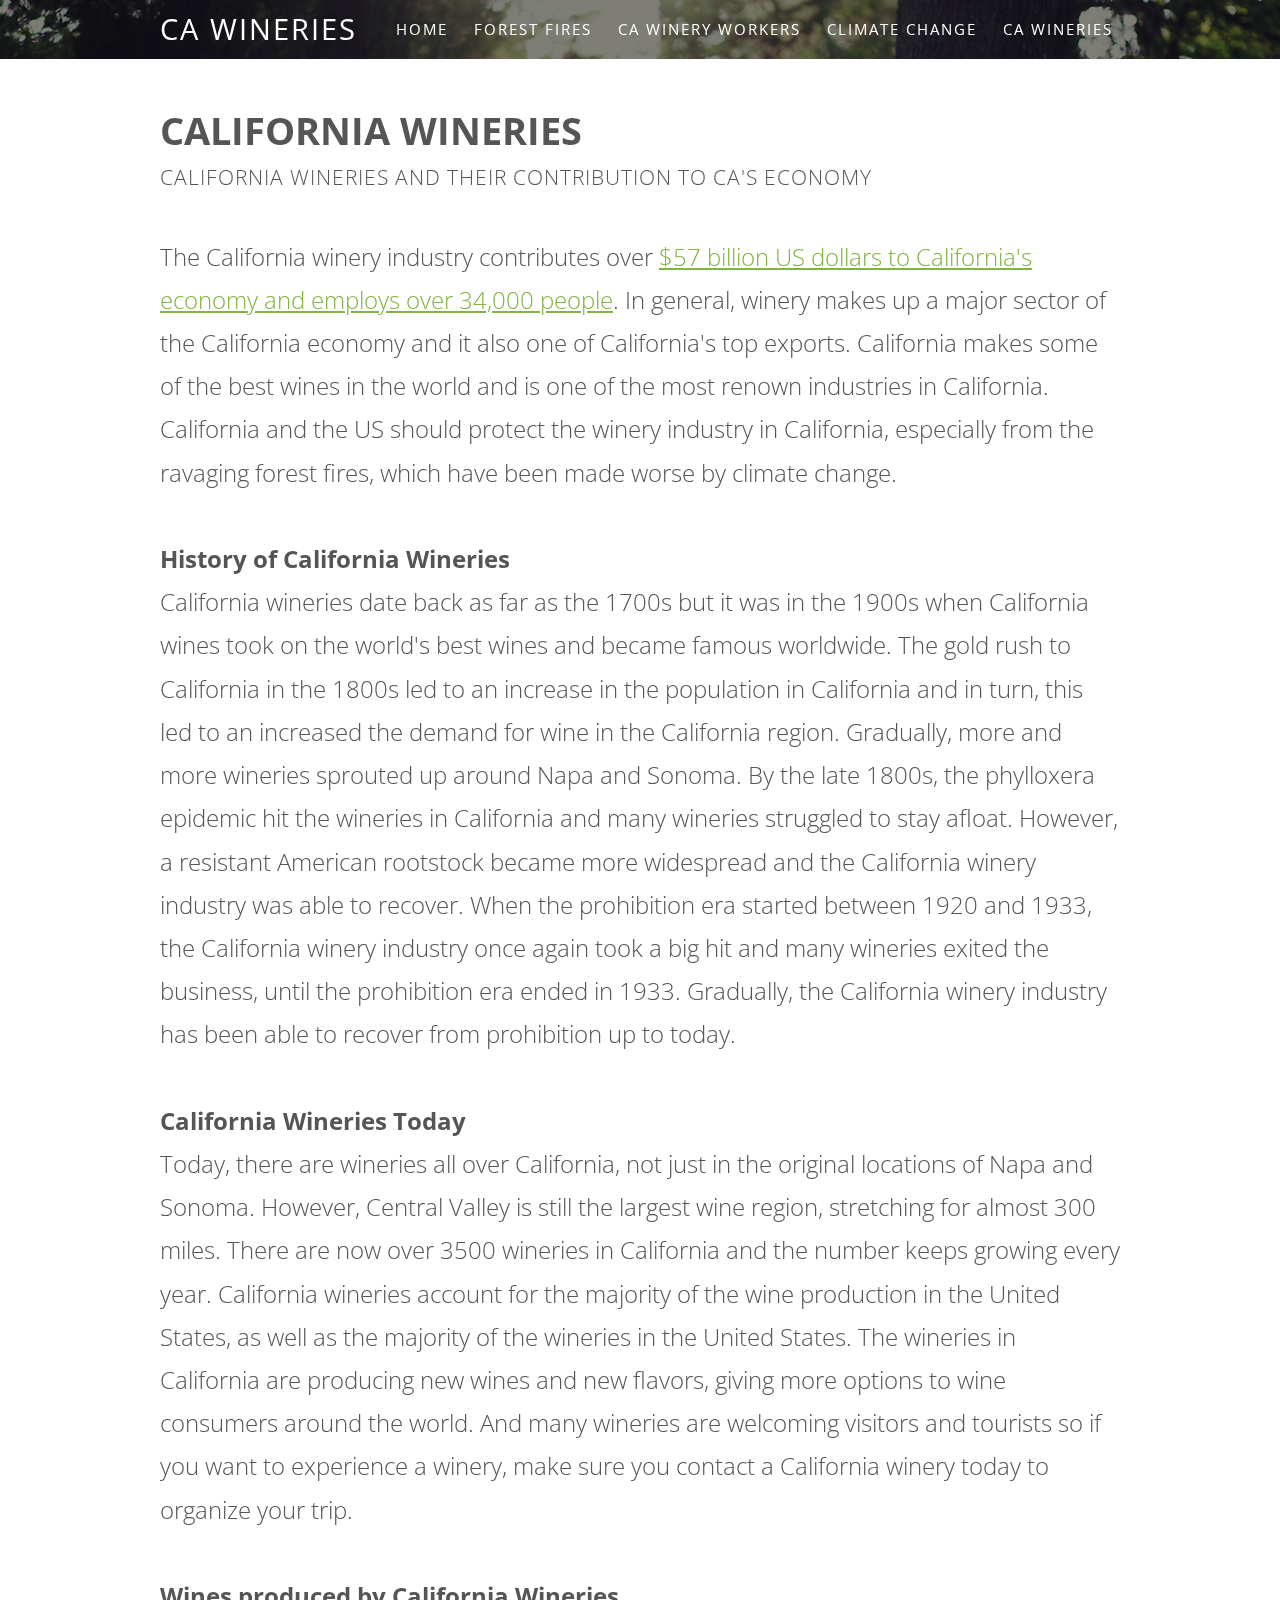
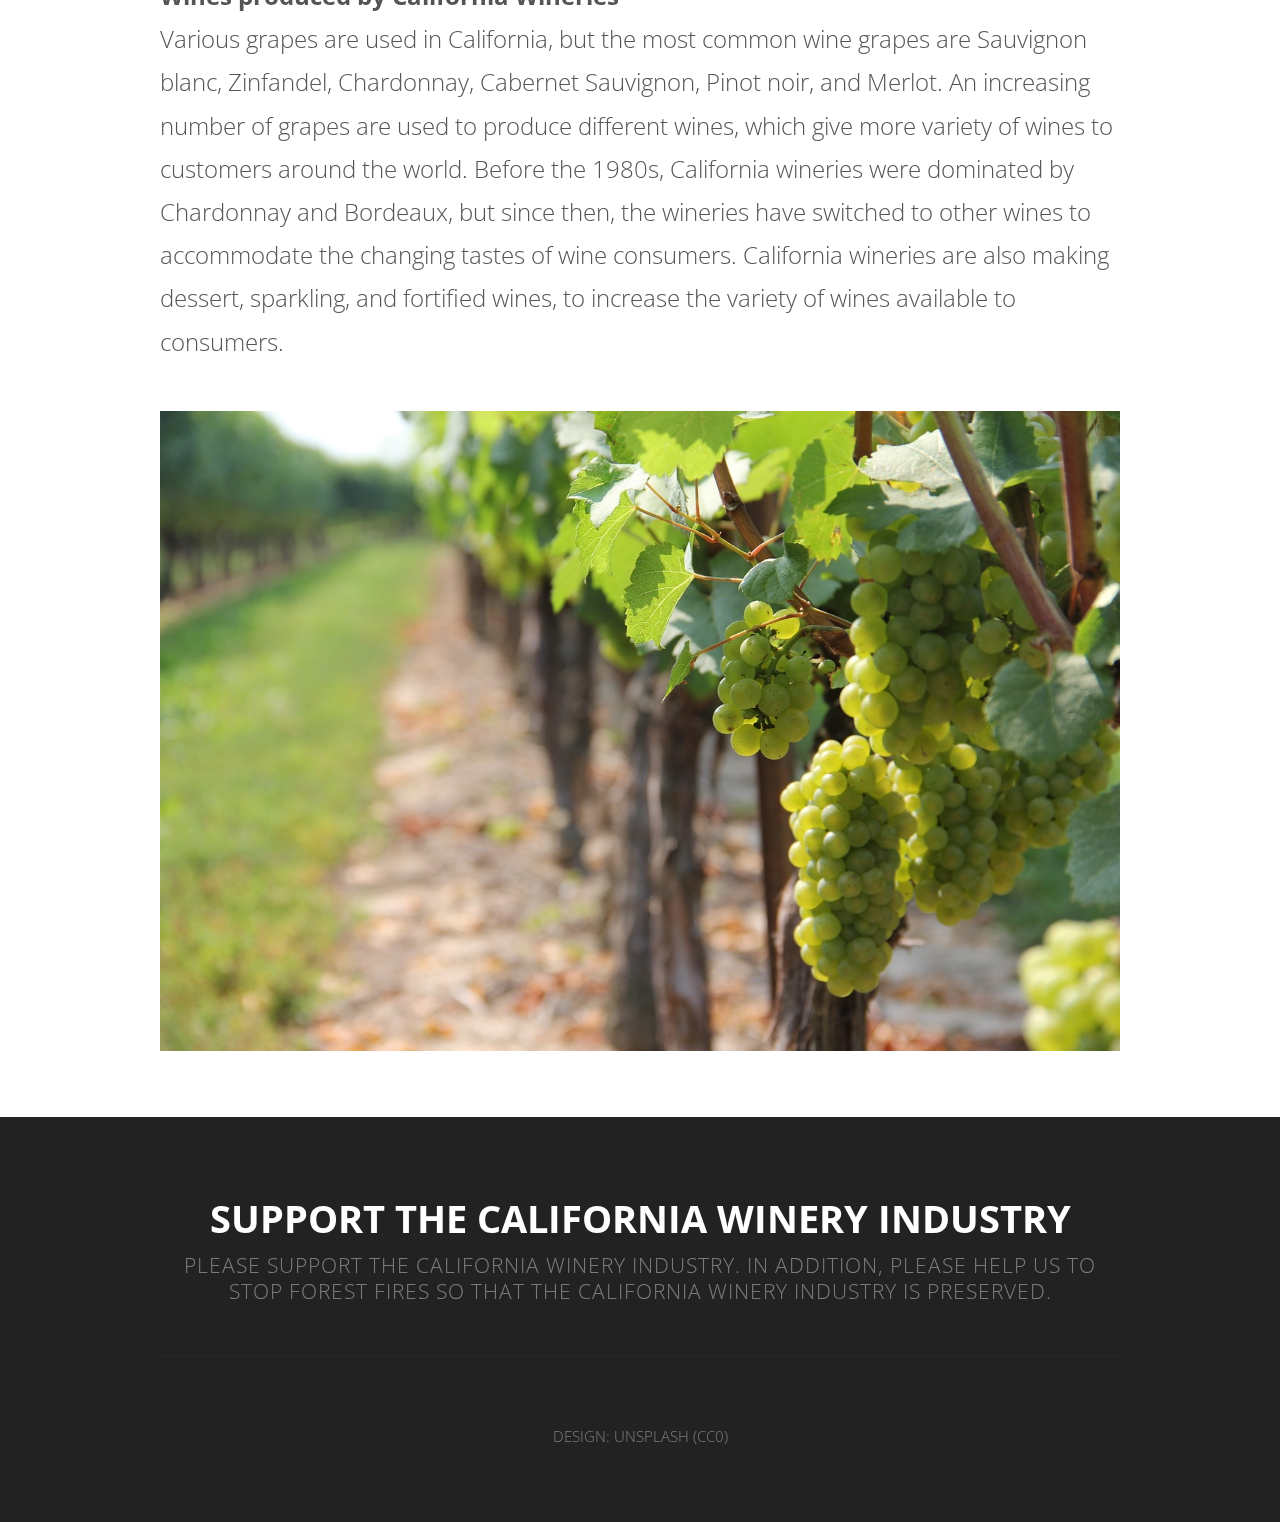
==== commit 1d5f1fa6: "Add files via upload" ====
--- a/cawineries.html
+++ b/cawineries.html
@@ -59,14 +59,14 @@
 							<h2>California Wineries</h2>
 							<span class="byline">California Wineries and Their Contribution to CA's Economy</span>
 						</header>
-						<p style="font-size:x-large;">The California winery industry contributes over $57 billion US dollars to California's economy and employs over 40,000 people.  In general, winery makes up a major sector of the California economy 
+						<p style="font-size:x-large;">The California winery industry contributes over <a href="http://www.wine-economy.com/media/1050/2015-california-wine-economic-impact-methodology.pdf">$57 billion US dollars to California's economy and employs over 34,000 people</a>.  In general, winery makes up a major sector of the California economy 
             and it also one of California's top exports. California makes some of the best wines in the world and is one of the most renown industries in California.  California and the US should protect the winery industry in California, 
             especially from the ravaging forest fires, which have been made worse by climate change.<br />
             <br />
             <b>History of California Wineries</b><br />
-            California wineries date back as far as the 1700s but it was in the 1900s when California wines took on the world's best wines and became famous world wide.  The gold rush to California in the 1800s lead to an increase in the population in California 
-            and in turn, this lead to an increased the demand for wine in the California region. Gradually, more and more wineries sprouted up around Napa and Sonoma.  By the late 1800s, the phylloxera epidemic hit the wineries in California and many wineries 
-            struggled to stay afloat.  However, a resistant American rootstock became more widespread and the California winery industry was able to recover.  When the prohibition era started between 1920 and 1933, the Calinfornia winery industry once 
+            California wineries date back as far as the 1700s but it was in the 1900s when California wines took on the world's best wines and became famous worldwide.  The gold rush to California in the 1800s led to an increase in the population in California 
+            and in turn, this led to an increased the demand for wine in the California region. Gradually, more and more wineries sprouted up around Napa and Sonoma.  By the late 1800s, the phylloxera epidemic hit the wineries in California and many wineries 
+            struggled to stay afloat.  However, a resistant American rootstock became more widespread and the California winery industry was able to recover.  When the prohibition era started between 1920 and 1933, the California winery industry once 
             again took a big hit and many wineries exited the business, until the prohibition era ended in 1933.  Gradually, the California winery industry has been able to recover from prohibition up to today.<br />
             <br />
             <b>California Wineries Today</b><br />
@@ -76,7 +76,7 @@
             <br />
             <b>Wines produced by California Wineries</b><br />
             Various grapes are used in California, but the most common wine grapes are Sauvignon blanc, Zinfandel, Chardonnay, Cabernet Sauvignon, Pinot noir, and Merlot.  An increasing number of grapes are used to produce different wines, which give more variety of wines 
-            to customers around the world.  Before the 1980s, California wineries were dominated by Chardonnay and Bordeaux, but since then, the wineries have switched to other wines to accomodate the changing tastes of wine consumers. California wineries are also making 
+            to customers around the world.  Before the 1980s, California wineries were dominated by Chardonnay and Bordeaux, but since then, the wineries have switched to other wines to accommodate the changing tastes of wine consumers. California wineries are also making 
             dessert, sparkling, and fortified wines, to increase the variety of wines available to consumers.
             </p>
             <img src="images/vineyard3.jpg" class="imgClass"/>
